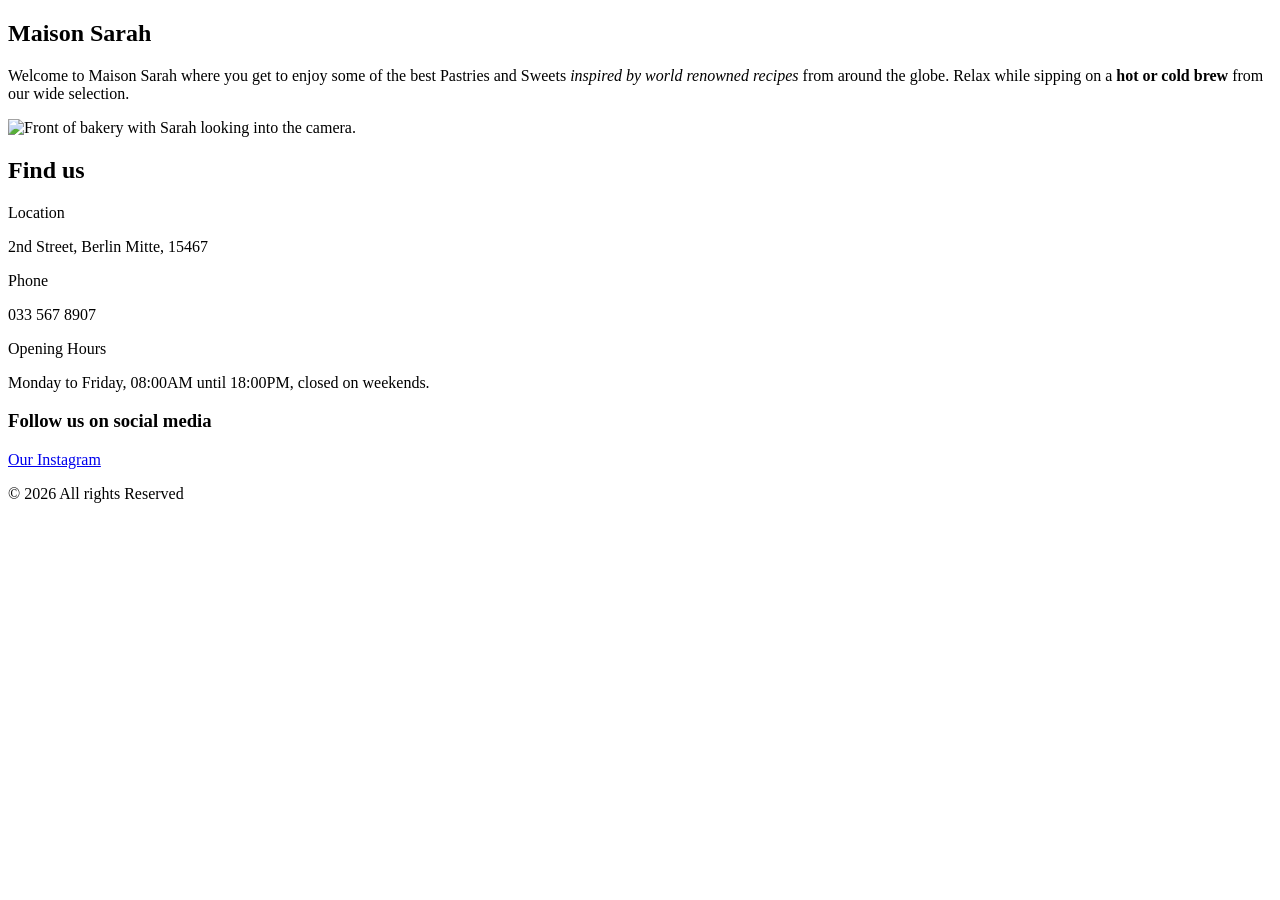
==== index.html @ 7d12717c "Added header, nav, main, footer, single h1, strong and em element, picture, h2 with contact details," ====
<!doctype html>
<html lang="en">
  <head>
    <meta charset="UTF-8" />
    <meta name="viewport" content="width=device-width" , initial-scale="1.0" />
    <title>Maison Sarah</title>
    </head>
    <body>
      <section>
        <h1>Maison Sarah</h1>
      <main>
        <p>Welcome to Maison Sarah where you get to enjoy some of the best Pastries and Sweets <em>inspired by world renowned recipes</em> from around the globe. Relax while sipping on a <strong>hot or cold brew</strong> from our wide selection.  </p>
        <img src="images/hero-bakery.jpg" alt="Front of bakery with Sarah looking into the camera.">
        <source>
</section>
<section>
  <h2>Find us</h2>
  <p>Location</p>
  <p>2nd Street, Berlin Mitte, 15467</p>
  <p>Phone</p>
  <p>033 567 8907</p>
  <p>Opening Hours</p>
  <p>Monday to Friday, 08:00AM until 18:00PM, closed on weekends.</p>
</section>
<section>
  <h3> Follow us on social media</h3>
   <a href="https://www.instagram.com" target="_blank" rel="noopener">Our Instagram</a>
</section>
      </main>
      <footer>
        <p>&copy; 2026 All rights Reserved</p>
      </footer>
    </body>
    </footer>
</html>
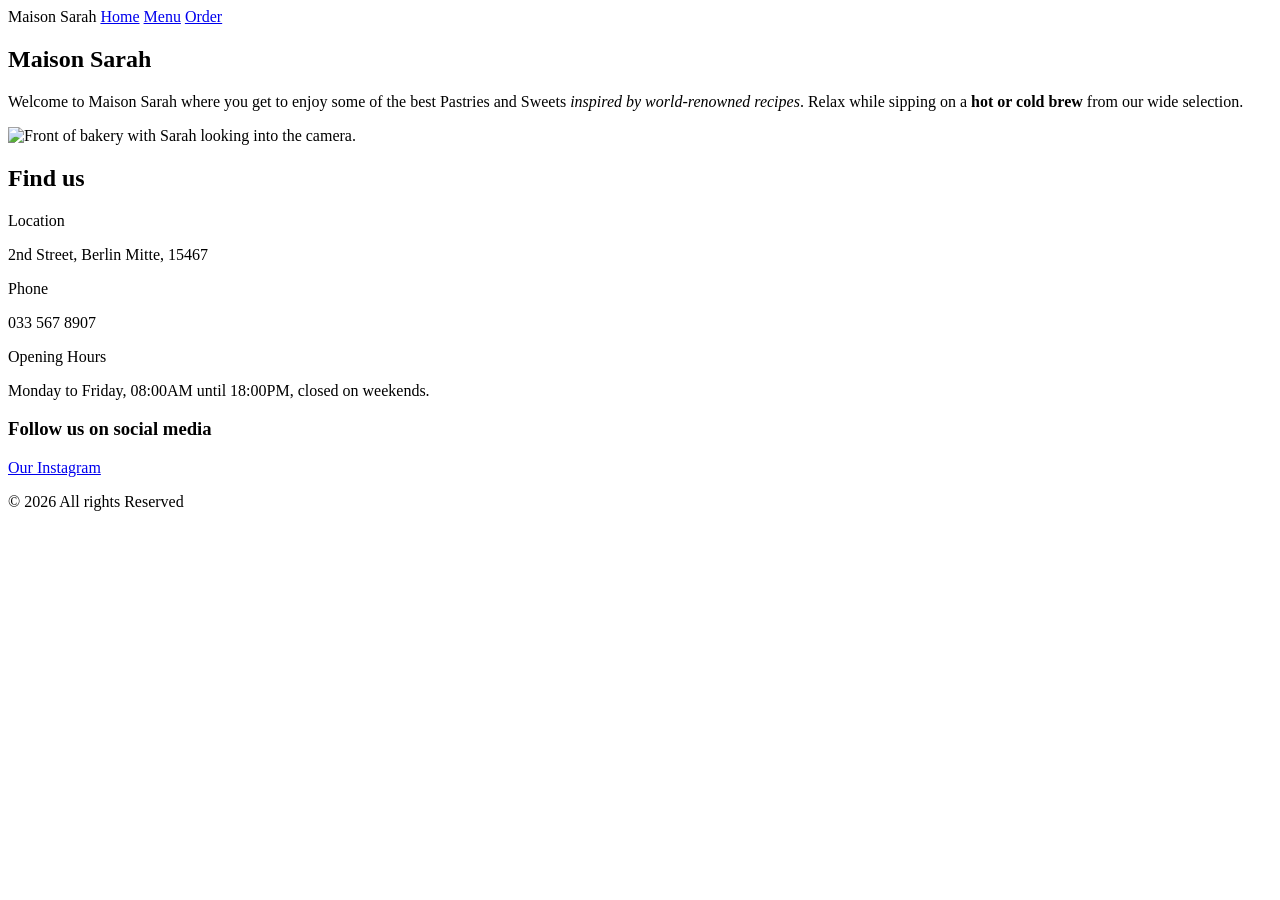
==== commit 8116b561: "Added nav and orders page" ====
--- a/index.html
+++ b/index.html
@@ -3,13 +3,19 @@
   <head>
     <meta charset="UTF-8" />
     <meta name="viewport" content="width=device-width" , initial-scale="1.0" />
-    <title>Maison Sarah</title>
+    <title>Maison Sarah Homepage</title>
     </head>
     <body>
+      <header>
+        <span>Maison Sarah</span>
+        <a href="./index.html">Home</a>
+        <a href="./menu.html">Menu</a>
+        <a href="./order.html">Order</a>
+      </header>
       <section>
+        <main>
         <h1>Maison Sarah</h1>
-      <main>
-        <p>Welcome to Maison Sarah where you get to enjoy some of the best Pastries and Sweets <em>inspired by world renowned recipes</em> from around the globe. Relax while sipping on a <strong>hot or cold brew</strong> from our wide selection.  </p>
+        <p>Welcome to Maison Sarah where you get to enjoy some of the best Pastries and Sweets <em>inspired by world-renowned recipes</em>. Relax while sipping on a <strong>hot or cold brew</strong> from our wide selection.</p>
         <img src="images/hero-bakery.jpg" alt="Front of bakery with Sarah looking into the camera.">
         <source>
 </section>
@@ -31,5 +37,4 @@
         <p>&copy; 2026 All rights Reserved</p>
       </footer>
     </body>
-    </footer>
 </html>
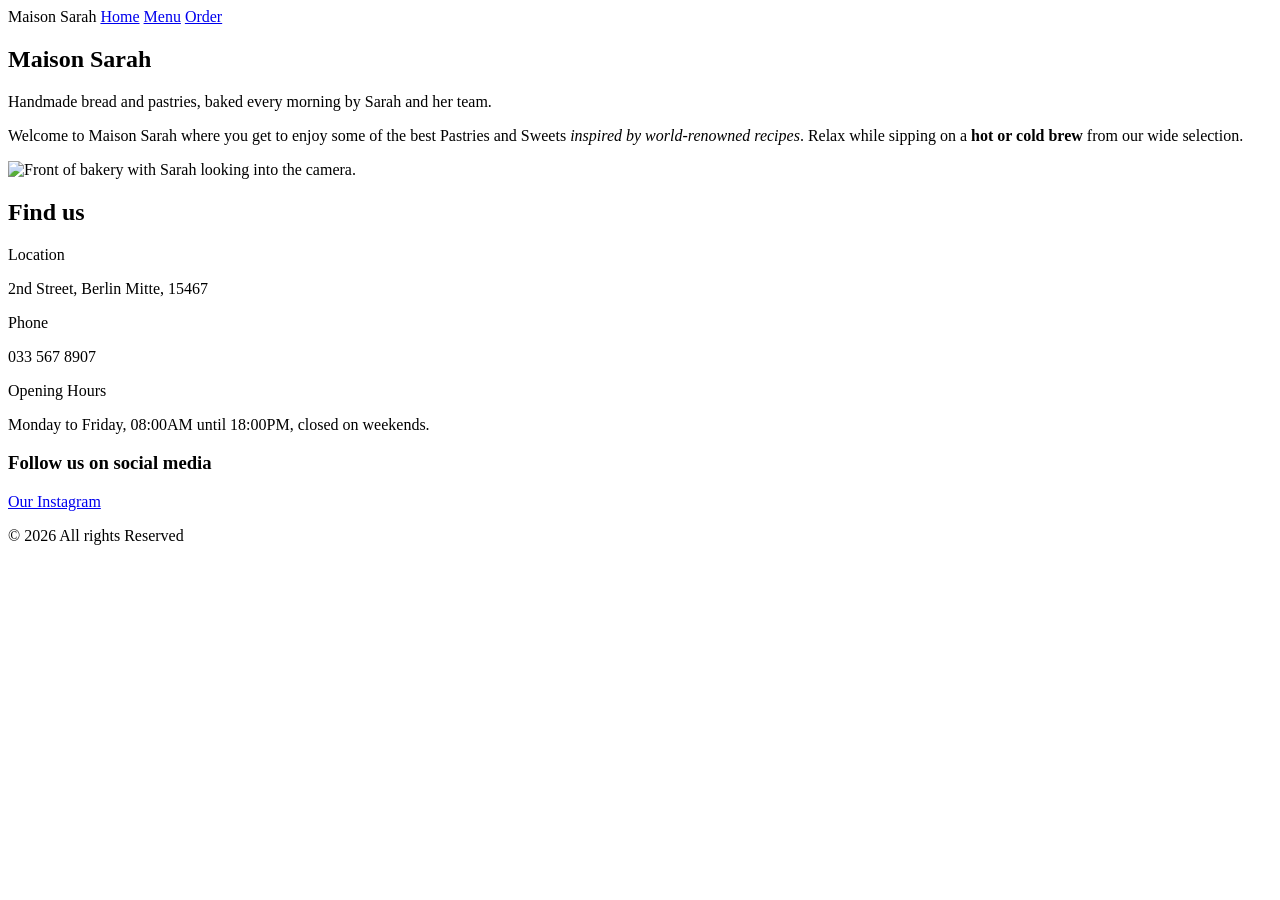
==== commit 7466bbb6: "Merge origin/main and resolve homepage conflict Co-authored-by: Leon-Arno <8118254+Leon-Arno@users.n" ====
--- a/index.html
+++ b/index.html
@@ -15,6 +15,7 @@
       <section>
         <main>
         <h1>Maison Sarah</h1>
+        <p>Handmade bread and pastries, baked every morning by Sarah and her team.</p>
         <p>Welcome to Maison Sarah where you get to enjoy some of the best Pastries and Sweets <em>inspired by world-renowned recipes</em>. Relax while sipping on a <strong>hot or cold brew</strong> from our wide selection.</p>
         <img src="images/hero-bakery.jpg" alt="Front of bakery with Sarah looking into the camera.">
         <source>
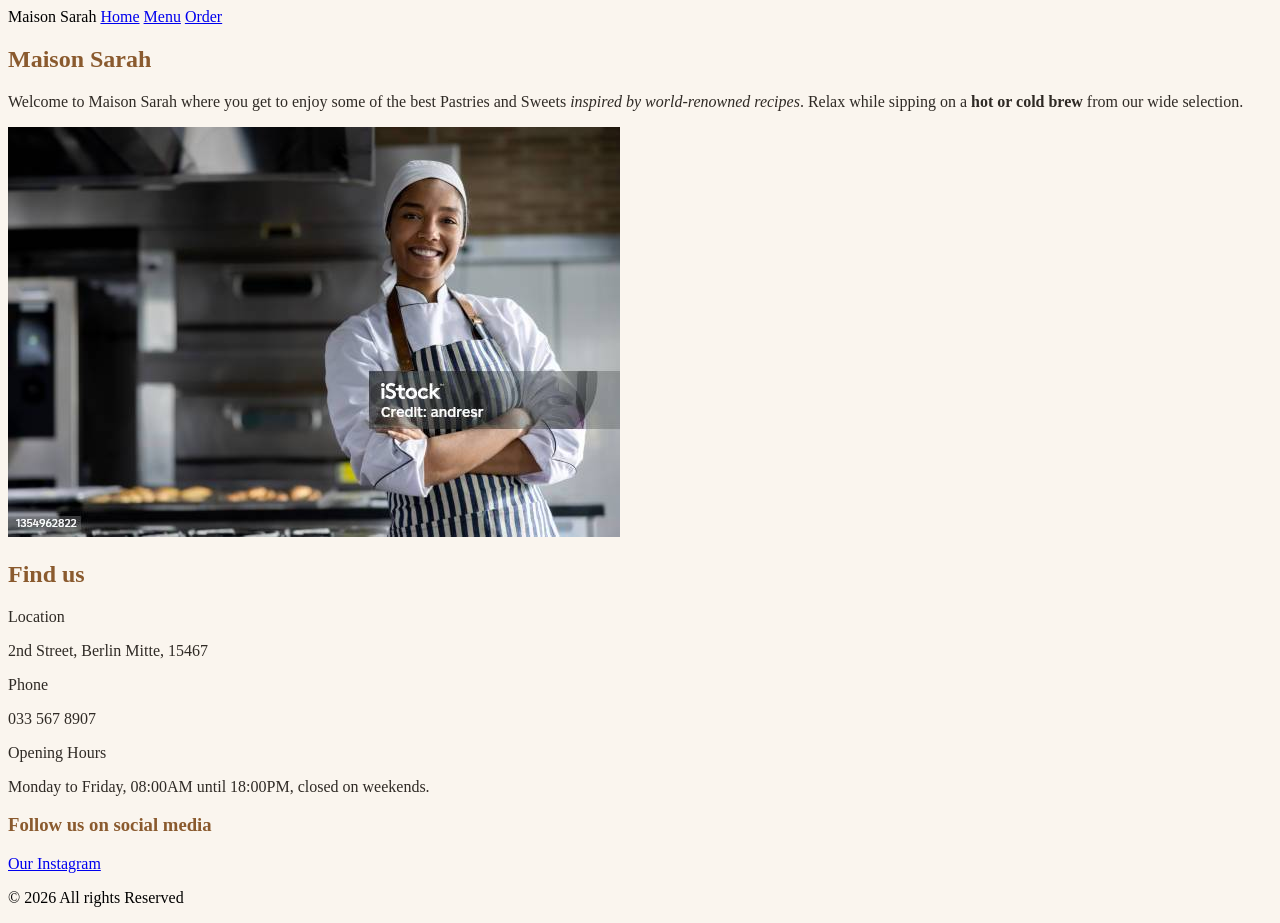
==== commit 4bf0744d: "Add base stylesheet with palette and nav styling" ====
--- a/index.html
+++ b/index.html
@@ -4,6 +4,7 @@
     <meta charset="UTF-8" />
     <meta name="viewport" content="width=device-width" , initial-scale="1.0" />
     <title>Maison Sarah Homepage</title>
+    <link rel="stylesheet" href="styles.css"
     </head>
     <body>
       <header>
@@ -15,7 +16,6 @@
       <section>
         <main>
         <h1>Maison Sarah</h1>
-        <p>Handmade bread and pastries, baked every morning by Sarah and her team.</p>
         <p>Welcome to Maison Sarah where you get to enjoy some of the best Pastries and Sweets <em>inspired by world-renowned recipes</em>. Relax while sipping on a <strong>hot or cold brew</strong> from our wide selection.</p>
         <img src="images/hero-bakery.jpg" alt="Front of bakery with Sarah looking into the camera.">
         <source>
--- a/styles.css
+++ b/styles.css
@@ -0,0 +1,16 @@
+header, footer {color: black;
+}
+
+nav a {color: black ;
+    text-decoration: none;
+}
+
+body{
+    background-color: #faf5ee ;
+    color: #2f2a25 ;
+
+}
+h1, h2, h3 {color: #8a5a2e ;
+    text-decoration: none;
+}
+
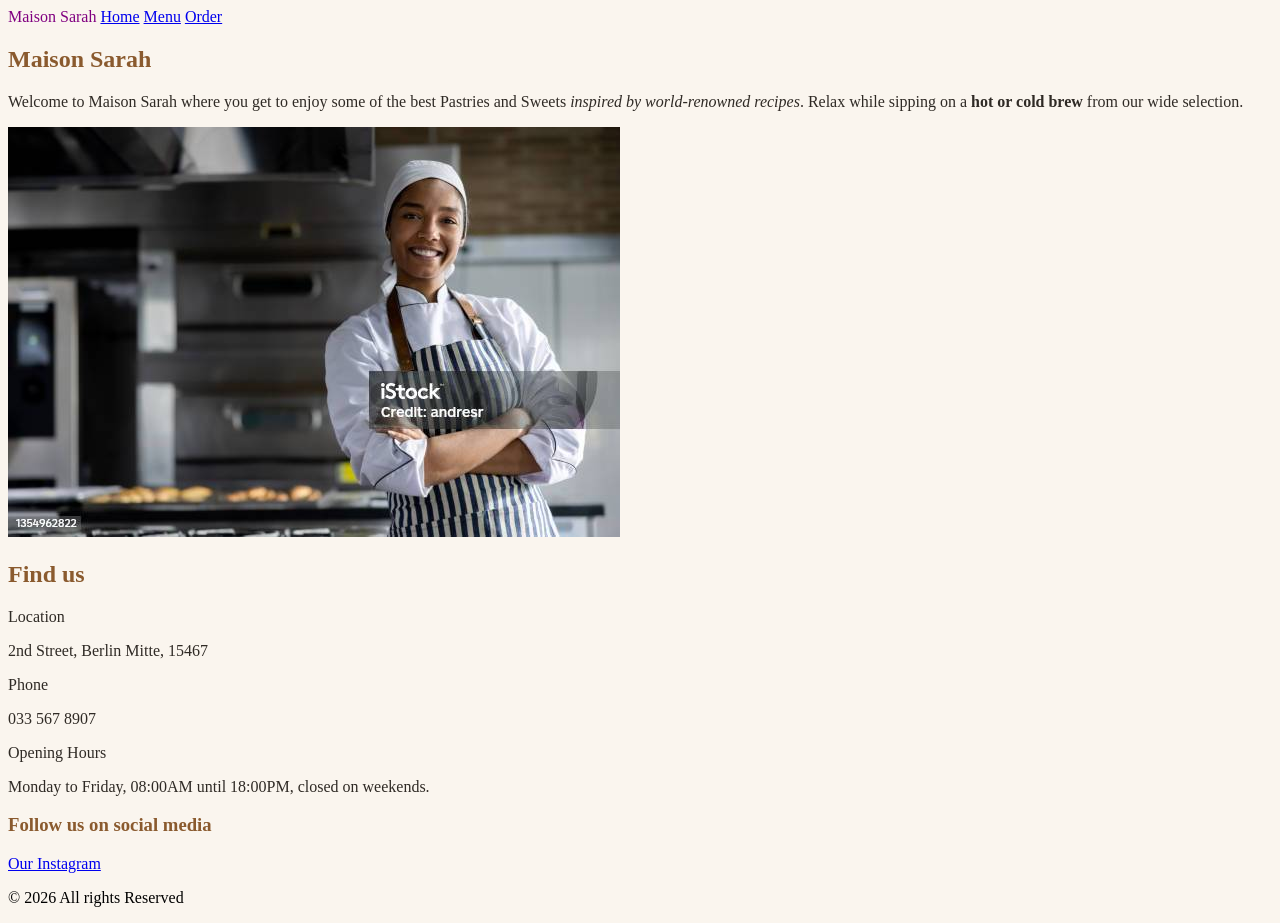
==== commit 9fc9bec6: "Add class for brand, tagline and price. Add contrast adjustments" ====
--- a/index.html
+++ b/index.html
@@ -8,7 +8,7 @@
     </head>
     <body>
       <header>
-        <span>Maison Sarah</span>
+        <span class="brand">Maison Sarah</span>
         <a href="./index.html">Home</a>
         <a href="./menu.html">Menu</a>
         <a href="./order.html">Order</a>
--- a/styles.css
+++ b/styles.css
@@ -1,4 +1,13 @@
-header, footer {color: black;
+header, footer {color: black;   
+}
+
+.brand {color: purple;
+}
+
+.tagline {color: rgb(116, 113, 101);
+}
+
+.price {color:green;
 }
 
 nav a {color: black ;
@@ -8,8 +17,8 @@
 body{
     background-color: #faf5ee ;
     color: #2f2a25 ;
+}
 
-}
 h1, h2, h3 {color: #8a5a2e ;
     text-decoration: none;
 }
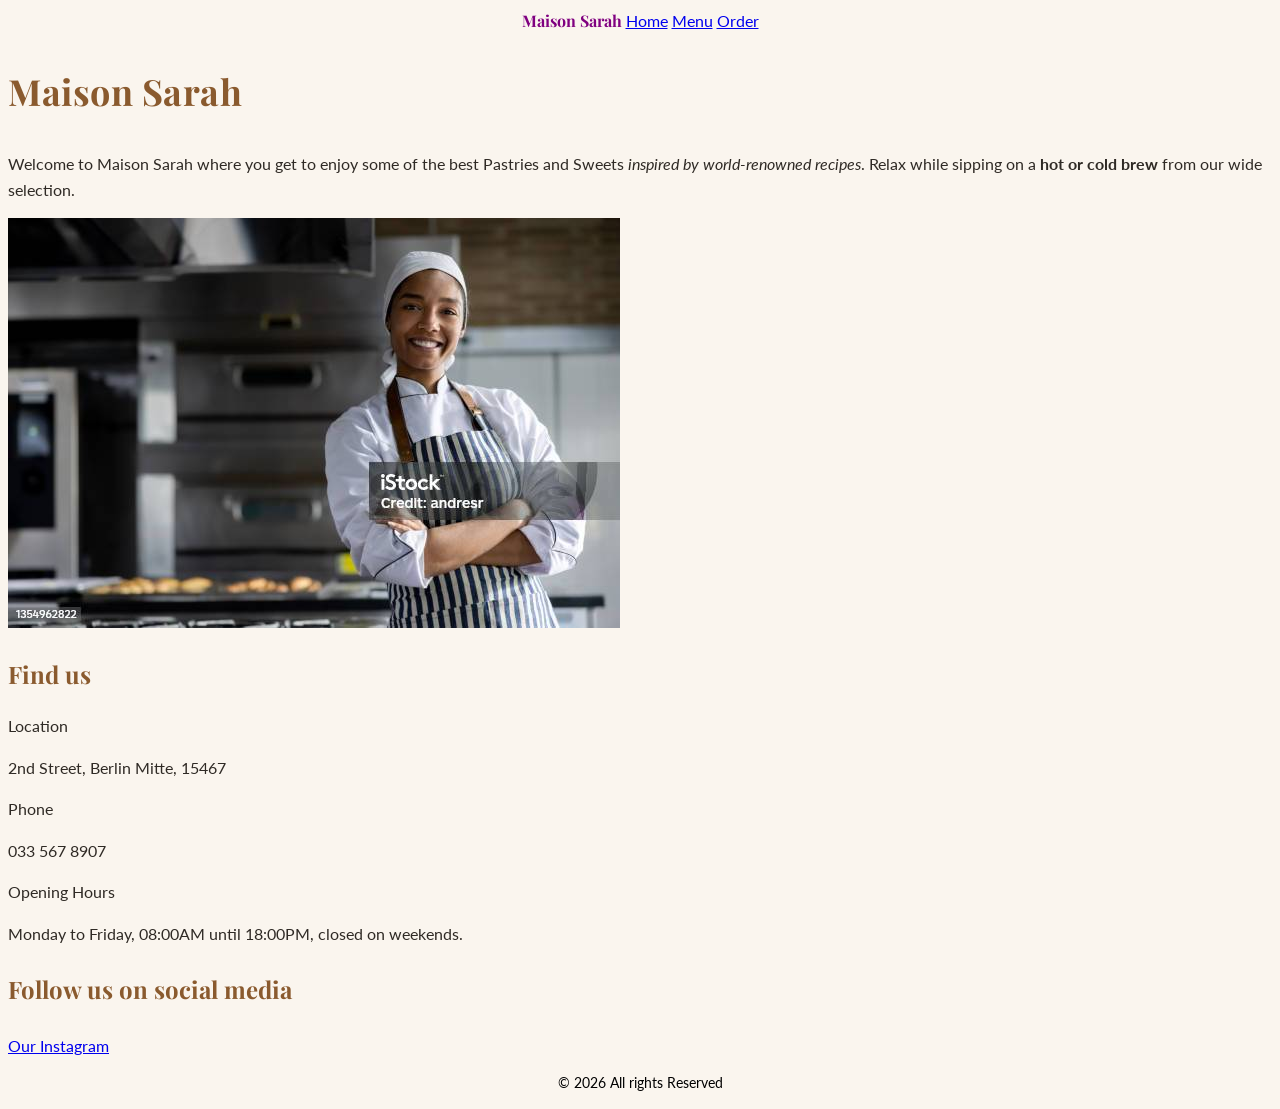
==== commit 5a149cd2: "Add type system with Playfair and Lato on a rem scale" ====
--- a/index.html
+++ b/index.html
@@ -1,11 +1,27 @@
 <!doctype html>
 <html lang="en">
+
   <head>
     <meta charset="UTF-8" />
     <meta name="viewport" content="width=device-width" , initial-scale="1.0" />
     <title>Maison Sarah Homepage</title>
+
+      <link rel="preconnect" href="https://fonts.googleapis.com">
+<link rel="preconnect" href="https://fonts.gstatic.com" crossorigin>
+<link href="https://fonts.googleapis.com/css2?family=Lato:ital,wght@0,400;0,700;1,400;1,700&display=swap" rel="stylesheet">
+    
+<link rel="preconnect" href="https://fonts.googleapis.com">
+<link rel="preconnect" href="https://fonts.gstatic.com" crossorigin>
+<link href="https://fonts.googleapis.com/css2?family=Playfair+Display:ital@0;1&display=swap" rel="stylesheet">
+
+<link rel="preconnect" href="https://fonts.googleapis.com">
+<link rel="preconnect" href="https://fonts.gstatic.com" crossorigin>
+<link href="https://fonts.googleapis.com/css2?family=Playfair+Display:ital,wght@0,700;1,700&display=swap" rel="stylesheet">
+
     <link rel="stylesheet" href="styles.css"
-    </head>
+
+</head>
+
     <body>
       <header>
         <span class="brand">Maison Sarah</span>
--- a/styles.css
+++ b/styles.css
@@ -1,25 +1,98 @@
-header, footer {color: black;   
+html {
+    font-size: 62.5%;
+}
+
+header, footer {
+    color: black;
+    text-align: center;   
+}
+
+footer {font-size: 1.4rem;
 }
 
 .brand {color: purple;
+    font-family: "Playfair Display", serif;
+    font-size: 1.6rem;
+    font-weight: 700;
 }
 
-.tagline {color: rgb(116, 113, 101);
+
+.tagline {
+    color: rgb(116, 113, 101);
+    font-family: "Lato", sans-serif;
+  font-weight: 400;
+  font-style: italic;
 }
 
 .price {color:green;
 }
 
-nav a {color: black ;
+nav a {
+    color: black ;
     text-decoration: none;
 }
 
 body{
+    font-family: "Lato", sans-serif;
+    line-height: 1.6;
+    font-size: 1.6rem;
     background-color: #faf5ee ;
     color: #2f2a25 ;
 }
 
-h1, h2, h3 {color: #8a5a2e ;
+h1, h2, h3 {
+    color: #8a5a2e ;
     text-decoration: none;
 }
 
+h1 {
+    font-family: "Playfair Display", serif;
+font-size: 3.6rem;
+letter-spacing: 0.05rem;}
+
+h2, h3 {
+    font-family: "Playfair Display", serif;
+    font-size: 2.4rem;
+}
+
+
+.lato-regular {
+  font-family: "Lato", sans-serif;
+  font-weight: 400;
+  font-style: normal;
+}
+
+.lato-bold {
+  font-family: "Lato", sans-serif;
+  font-weight: 700;
+  font-style: normal;
+}
+
+.lato-regular-italic {
+  font-family: "Lato", sans-serif;
+  font-weight: 400;
+  font-style: italic;
+}
+
+.lato-bold-italic {
+  font-family: "Lato", sans-serif;
+  font-weight: 700;
+  font-style: italic;
+}
+
+
+.playfair-display {
+  font-family: "Playfair Display", serif;
+  font-optical-sizing: auto;
+  font-weight: 400;
+  font-style: normal;
+}
+
+
+.playfair-display {
+  font-family: "Playfair Display", serif;
+  font-optical-sizing: auto;
+  font-weight: 700;
+  font-style: normal;
+}
+
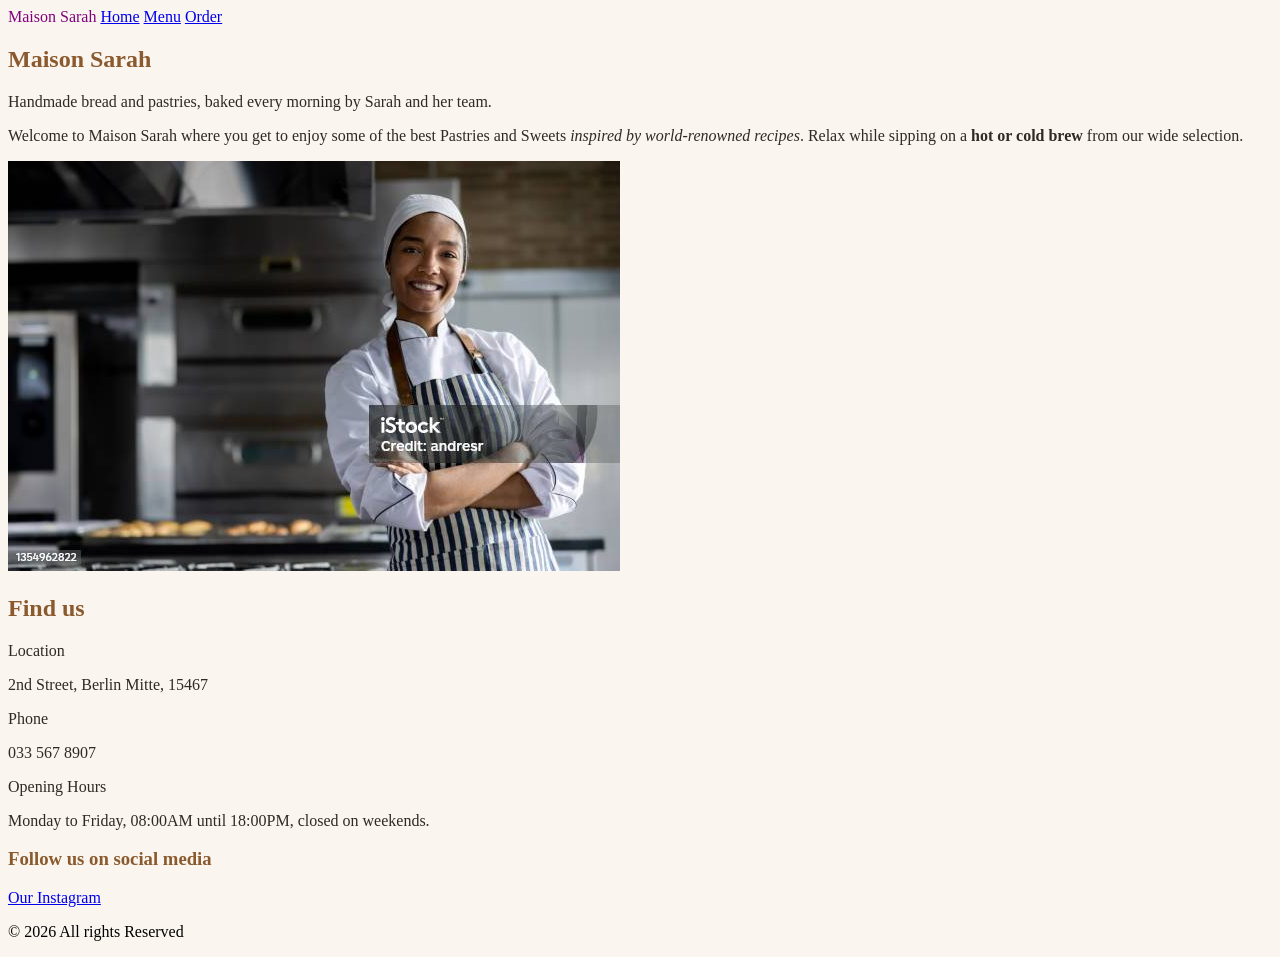
==== commit d11787ac: "Merge pull request #4 from goitsemang-chiloane/exercise-04-base-styles Added base styling to Maison " ====
--- a/index.html
+++ b/index.html
@@ -1,27 +1,11 @@
 <!doctype html>
 <html lang="en">
-
   <head>
     <meta charset="UTF-8" />
     <meta name="viewport" content="width=device-width" , initial-scale="1.0" />
     <title>Maison Sarah Homepage</title>
-
-      <link rel="preconnect" href="https://fonts.googleapis.com">
-<link rel="preconnect" href="https://fonts.gstatic.com" crossorigin>
-<link href="https://fonts.googleapis.com/css2?family=Lato:ital,wght@0,400;0,700;1,400;1,700&display=swap" rel="stylesheet">
-    
-<link rel="preconnect" href="https://fonts.googleapis.com">
-<link rel="preconnect" href="https://fonts.gstatic.com" crossorigin>
-<link href="https://fonts.googleapis.com/css2?family=Playfair+Display:ital@0;1&display=swap" rel="stylesheet">
-
-<link rel="preconnect" href="https://fonts.googleapis.com">
-<link rel="preconnect" href="https://fonts.gstatic.com" crossorigin>
-<link href="https://fonts.googleapis.com/css2?family=Playfair+Display:ital,wght@0,700;1,700&display=swap" rel="stylesheet">
-
     <link rel="stylesheet" href="styles.css"
-
-</head>
-
+    </head>
     <body>
       <header>
         <span class="brand">Maison Sarah</span>
@@ -32,6 +16,7 @@
       <section>
         <main>
         <h1>Maison Sarah</h1>
+        <p>Handmade bread and pastries, baked every morning by Sarah and her team.</p>
         <p>Welcome to Maison Sarah where you get to enjoy some of the best Pastries and Sweets <em>inspired by world-renowned recipes</em>. Relax while sipping on a <strong>hot or cold brew</strong> from our wide selection.</p>
         <img src="images/hero-bakery.jpg" alt="Front of bakery with Sarah looking into the camera.">
         <source>
--- a/styles.css
+++ b/styles.css
@@ -1,98 +1,25 @@
-html {
-    font-size: 62.5%;
-}
-
-header, footer {
-    color: black;
-    text-align: center;   
-}
-
-footer {font-size: 1.4rem;
+header, footer {color: black;   
 }
 
 .brand {color: purple;
-    font-family: "Playfair Display", serif;
-    font-size: 1.6rem;
-    font-weight: 700;
 }
 
-
-.tagline {
-    color: rgb(116, 113, 101);
-    font-family: "Lato", sans-serif;
-  font-weight: 400;
-  font-style: italic;
+.tagline {color: rgb(116, 113, 101);
 }
 
 .price {color:green;
 }
 
-nav a {
-    color: black ;
+nav a {color: black ;
     text-decoration: none;
 }
 
 body{
-    font-family: "Lato", sans-serif;
-    line-height: 1.6;
-    font-size: 1.6rem;
     background-color: #faf5ee ;
     color: #2f2a25 ;
 }
 
-h1, h2, h3 {
-    color: #8a5a2e ;
+h1, h2, h3 {color: #8a5a2e ;
     text-decoration: none;
 }
 
-h1 {
-    font-family: "Playfair Display", serif;
-font-size: 3.6rem;
-letter-spacing: 0.05rem;}
-
-h2, h3 {
-    font-family: "Playfair Display", serif;
-    font-size: 2.4rem;
-}
-
-
-.lato-regular {
-  font-family: "Lato", sans-serif;
-  font-weight: 400;
-  font-style: normal;
-}
-
-.lato-bold {
-  font-family: "Lato", sans-serif;
-  font-weight: 700;
-  font-style: normal;
-}
-
-.lato-regular-italic {
-  font-family: "Lato", sans-serif;
-  font-weight: 400;
-  font-style: italic;
-}
-
-.lato-bold-italic {
-  font-family: "Lato", sans-serif;
-  font-weight: 700;
-  font-style: italic;
-}
-
-
-.playfair-display {
-  font-family: "Playfair Display", serif;
-  font-optical-sizing: auto;
-  font-weight: 400;
-  font-style: normal;
-}
-
-
-.playfair-display {
-  font-family: "Playfair Display", serif;
-  font-optical-sizing: auto;
-  font-weight: 700;
-  font-style: normal;
-}
-
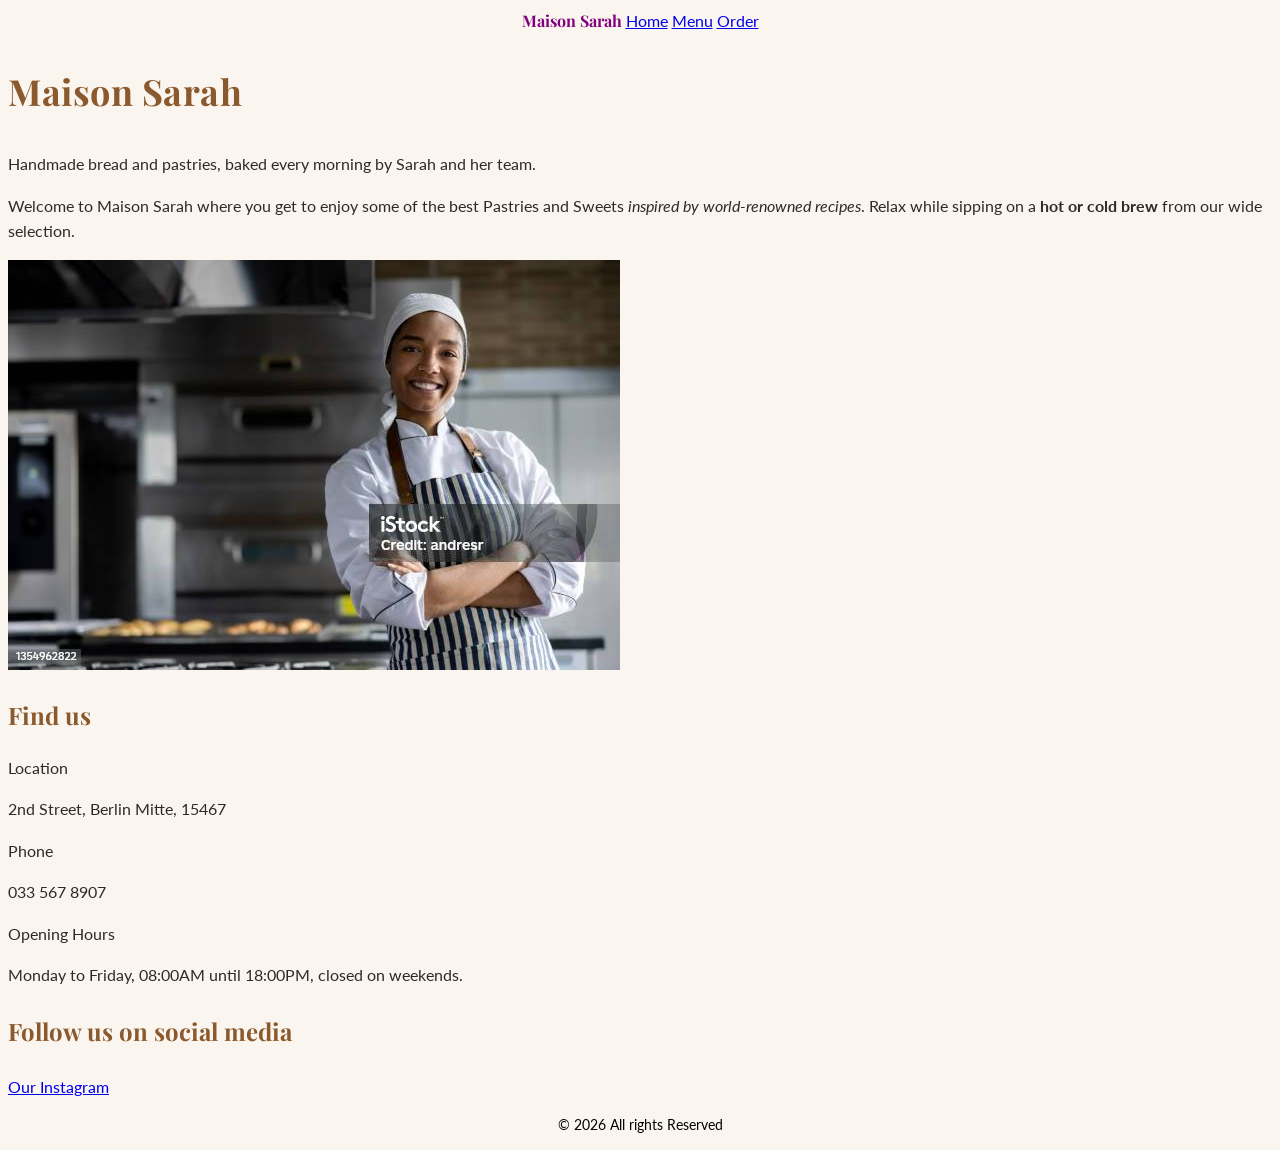
==== commit 69a56380: "Merge pull request #5 from goitsemang-chiloane/exercise-05-typography Maison Sarah Adding Typography" ====
--- a/index.html
+++ b/index.html
@@ -1,11 +1,27 @@
 <!doctype html>
 <html lang="en">
+
   <head>
     <meta charset="UTF-8" />
     <meta name="viewport" content="width=device-width" , initial-scale="1.0" />
     <title>Maison Sarah Homepage</title>
+
+      <link rel="preconnect" href="https://fonts.googleapis.com">
+<link rel="preconnect" href="https://fonts.gstatic.com" crossorigin>
+<link href="https://fonts.googleapis.com/css2?family=Lato:ital,wght@0,400;0,700;1,400;1,700&display=swap" rel="stylesheet">
+    
+<link rel="preconnect" href="https://fonts.googleapis.com">
+<link rel="preconnect" href="https://fonts.gstatic.com" crossorigin>
+<link href="https://fonts.googleapis.com/css2?family=Playfair+Display:ital@0;1&display=swap" rel="stylesheet">
+
+<link rel="preconnect" href="https://fonts.googleapis.com">
+<link rel="preconnect" href="https://fonts.gstatic.com" crossorigin>
+<link href="https://fonts.googleapis.com/css2?family=Playfair+Display:ital,wght@0,700;1,700&display=swap" rel="stylesheet">
+
     <link rel="stylesheet" href="styles.css"
-    </head>
+
+</head>
+
     <body>
       <header>
         <span class="brand">Maison Sarah</span>
--- a/styles.css
+++ b/styles.css
@@ -1,25 +1,98 @@
-header, footer {color: black;   
+html {
+    font-size: 62.5%;
+}
+
+header, footer {
+    color: black;
+    text-align: center;   
+}
+
+footer {font-size: 1.4rem;
 }
 
 .brand {color: purple;
+    font-family: "Playfair Display", serif;
+    font-size: 1.6rem;
+    font-weight: 700;
 }
 
-.tagline {color: rgb(116, 113, 101);
+
+.tagline {
+    color: rgb(116, 113, 101);
+    font-family: "Lato", sans-serif;
+  font-weight: 400;
+  font-style: italic;
 }
 
 .price {color:green;
 }
 
-nav a {color: black ;
+nav a {
+    color: black ;
     text-decoration: none;
 }
 
 body{
+    font-family: "Lato", sans-serif;
+    line-height: 1.6;
+    font-size: 1.6rem;
     background-color: #faf5ee ;
     color: #2f2a25 ;
 }
 
-h1, h2, h3 {color: #8a5a2e ;
+h1, h2, h3 {
+    color: #8a5a2e ;
     text-decoration: none;
 }
 
+h1 {
+    font-family: "Playfair Display", serif;
+font-size: 3.6rem;
+letter-spacing: 0.05rem;}
+
+h2, h3 {
+    font-family: "Playfair Display", serif;
+    font-size: 2.4rem;
+}
+
+
+.lato-regular {
+  font-family: "Lato", sans-serif;
+  font-weight: 400;
+  font-style: normal;
+}
+
+.lato-bold {
+  font-family: "Lato", sans-serif;
+  font-weight: 700;
+  font-style: normal;
+}
+
+.lato-regular-italic {
+  font-family: "Lato", sans-serif;
+  font-weight: 400;
+  font-style: italic;
+}
+
+.lato-bold-italic {
+  font-family: "Lato", sans-serif;
+  font-weight: 700;
+  font-style: italic;
+}
+
+
+.playfair-display {
+  font-family: "Playfair Display", serif;
+  font-optical-sizing: auto;
+  font-weight: 400;
+  font-style: normal;
+}
+
+
+.playfair-display {
+  font-family: "Playfair Display", serif;
+  font-optical-sizing: auto;
+  font-weight: 700;
+  font-style: normal;
+}
+
